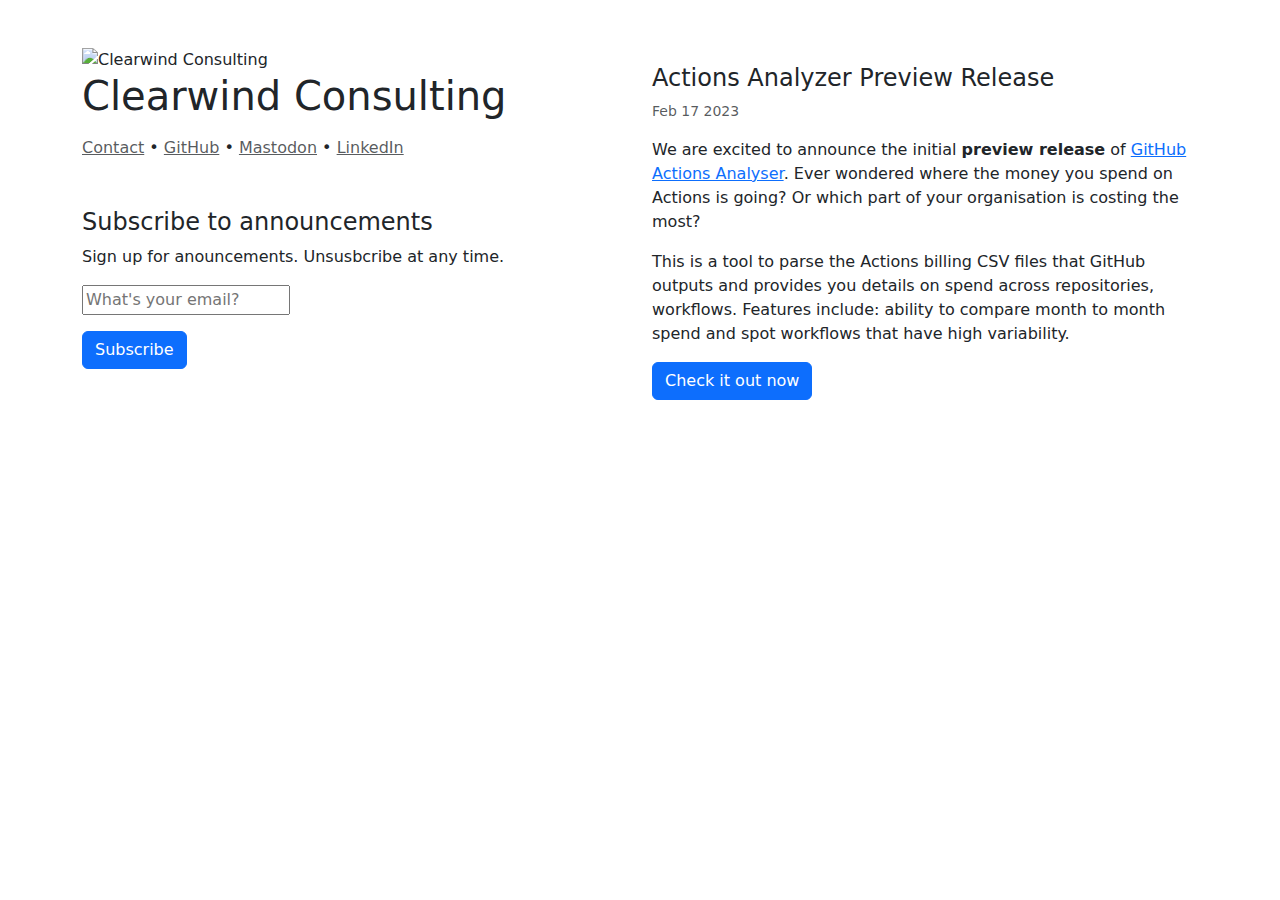
==== docs/index.html @ 3860732d "lower case" ====
<html>
    <head>
      <link rel="stylesheet" href="/static/bootstrap/css/bootstrap.min.css">
      <link rel="stylesheet" href="/static/site.css">
      <script src="/static/site.js"></script>
      <meta name="viewport" content="width=device-width, initial-scale=1">
      <link rel="alternate" type="application/rss+xml" title="feed two" href="/atom.xml"/>
      <link rel="icon" href="/static/logo.png" />
    </head>
    <title>Clearwind Consulting</title>
    <body class="mt-5">
        <div class="container-lg">
          <div class="row mb-2 ">
            <div class="col-sm-6">
              <img src="/static/logo.png" title="Clearwind Consulting" />
              <h1 class="fw-lighter">Clearwind Consulting</h1>
              <div class="mt-3 mb-5">
                <a class="text-muted" href="mailto:andy@clearwind.ca">Contact</a> &bull; 
                <a class="text-muted" href="https://github.com/clearwind-ca">GitHub</a> &bull; 
                <a class="text-muted" href="https://mastodon.social/@andymckay">Mastodon</a> &bull;
                <a class="text-muted" href="https://linkedin.com/in/anmckay">LinkedIn</a>
              </div>

              <div>
                <h4>Subscribe to announcements</h4>
                <div class="card-body">
                  <form id="subscribe">
                    <p>Sign up for anouncements. Unsusbcribe at any time.</p>
                    <input type="text" name="email" placeholder="What's your email?" /><br>
                    <button type="submit" value="Subscribe" class="btn btn-primary mt-3">Subscribe</button>
                  </form>
                </div>
              </div>

            </div>
            <div class="col-sm-6">
              
                <div class="mt-3">
                  <h4><a id="2023-02-17-actions-analyzer-preview-release"></a>Actions Analyzer Preview Release</h4>
                  <p class="form-text">Feb 17 2023</p>
                  <p>We are excited to announce the initial <strong>preview release</strong> of <a href="https://analyser.clearwind.ca/">GitHub Actions Analyser</a>. Ever wondered where the money you spend on Actions is going? Or which part of your organisation is costing the most?</p>
<p>This is a tool to parse the Actions billing CSV files that GitHub outputs and provides you details on spend across repositories, workflows. Features include: ability to compare month to month spend and spot workflows that have high variability. </p>
<p><a class="btn btn-primary" href="https://analyser.clearwind.ca">Check it out now</a></p>
                </div>
              
            </div>

        </div>
      </div>
    </body>
</html>
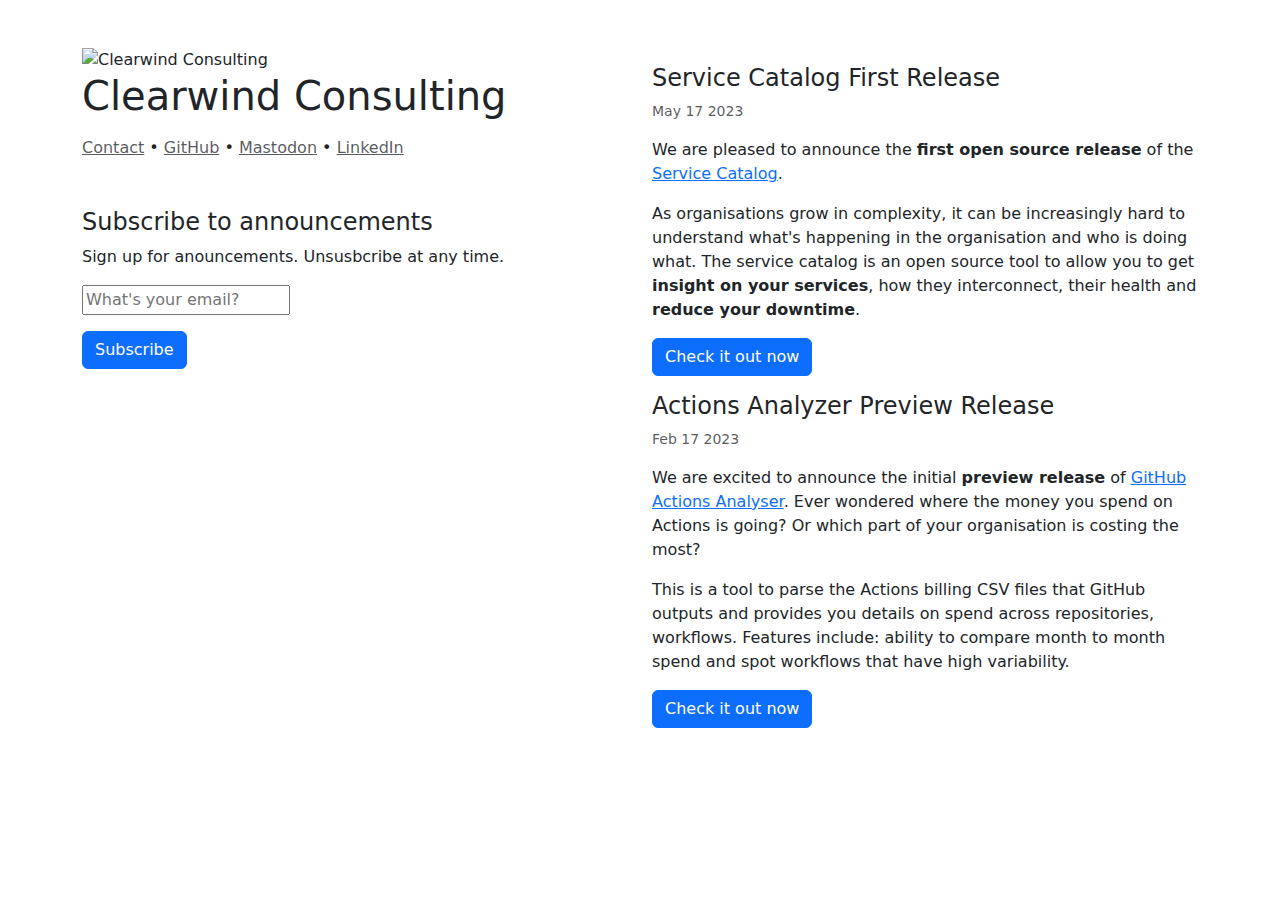
==== commit b179c5e3: "fix up service catalog" ====
--- a/docs/index.html
+++ b/docs/index.html
@@ -36,6 +36,14 @@
             <div class="col-sm-6">
               
                 <div class="mt-3">
+                  <h4><a id="2023-05-17-service-catalog-first-release"></a>Service Catalog First Release</h4>
+                  <p class="form-text">May 17 2023</p>
+                  <p>We are pleased to announce the <strong>first open source release</strong> of the <a href="https://github.com/clearwind-ca/service-catalog">Service Catalog</a>.</p>
+<p>As organisations grow in complexity, it can be increasingly hard to understand what's happening in the organisation and who is doing what. The service catalog is an open source tool to allow you to get <b>insight on your services</b>, how they interconnect, their health and <b>reduce your downtime</b>.</p>
+<p><a class="btn btn-primary" href="https://github.com/clearwind-ca/service-catalog">Check it out now</a></p>
+                </div>
+              
+                <div class="mt-3">
                   <h4><a id="2023-02-17-actions-analyzer-preview-release"></a>Actions Analyzer Preview Release</h4>
                   <p class="form-text">Feb 17 2023</p>
                   <p>We are excited to announce the initial <strong>preview release</strong> of <a href="https://analyser.clearwind.ca/">GitHub Actions Analyser</a>. Ever wondered where the money you spend on Actions is going? Or which part of your organisation is costing the most?</p>
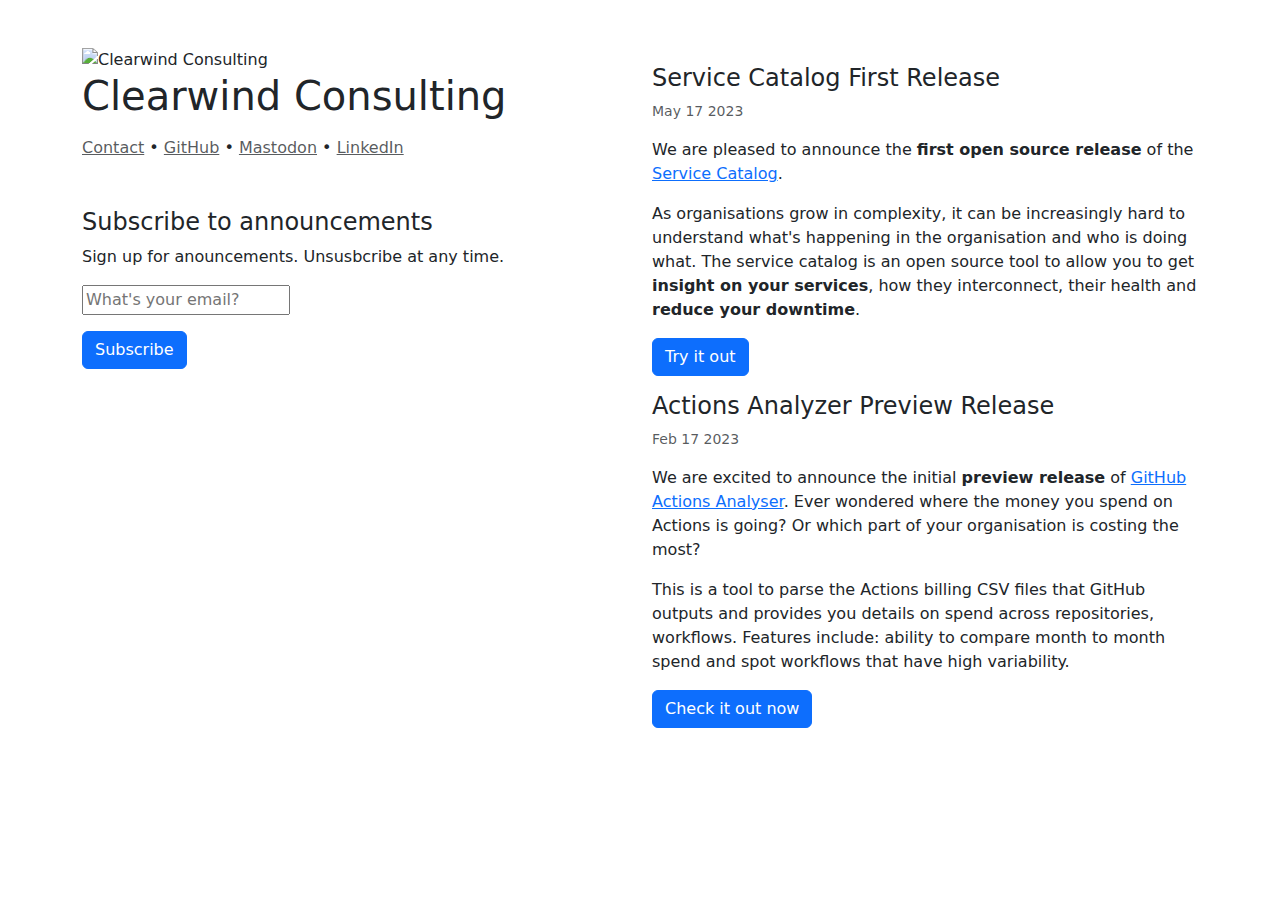
==== commit 526fa63c: "change label" ====
--- a/docs/index.html
+++ b/docs/index.html
@@ -40,7 +40,7 @@
                   <p class="form-text">May 17 2023</p>
                   <p>We are pleased to announce the <strong>first open source release</strong> of the <a href="https://github.com/clearwind-ca/service-catalog">Service Catalog</a>.</p>
 <p>As organisations grow in complexity, it can be increasingly hard to understand what's happening in the organisation and who is doing what. The service catalog is an open source tool to allow you to get <b>insight on your services</b>, how they interconnect, their health and <b>reduce your downtime</b>.</p>
-<p><a class="btn btn-primary" href="https://github.com/clearwind-ca/service-catalog">Check it out now</a></p>
+<p><a class="btn btn-primary" href="https://github.com/clearwind-ca/service-catalog">Try it out</a></p>
                 </div>
               
                 <div class="mt-3">
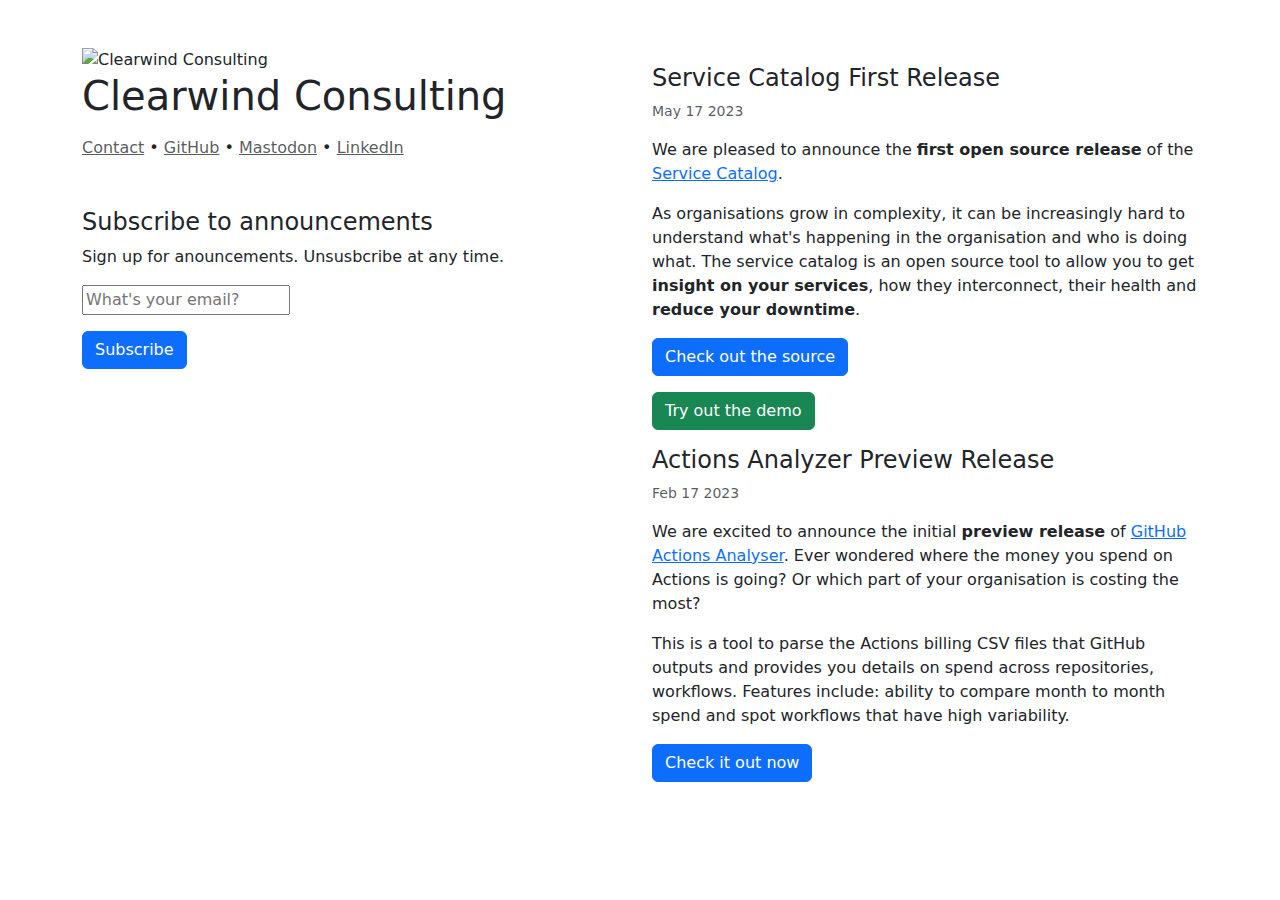
==== commit 165d8ee2: "add in demo link" ====
--- a/docs/index.html
+++ b/docs/index.html
@@ -40,7 +40,8 @@
                   <p class="form-text">May 17 2023</p>
                   <p>We are pleased to announce the <strong>first open source release</strong> of the <a href="https://github.com/clearwind-ca/service-catalog">Service Catalog</a>.</p>
 <p>As organisations grow in complexity, it can be increasingly hard to understand what's happening in the organisation and who is doing what. The service catalog is an open source tool to allow you to get <b>insight on your services</b>, how they interconnect, their health and <b>reduce your downtime</b>.</p>
-<p><a class="btn btn-primary" href="https://github.com/clearwind-ca/service-catalog">Try it out</a></p>
+<p><a class="btn btn-primary" href="https://github.com/clearwind-ca/service-catalog">Check out the source</a></p>
+<p><a class="btn btn-success" href="https://catalog.clearwind.ca">Try out the demo</a></p>
                 </div>
               
                 <div class="mt-3">
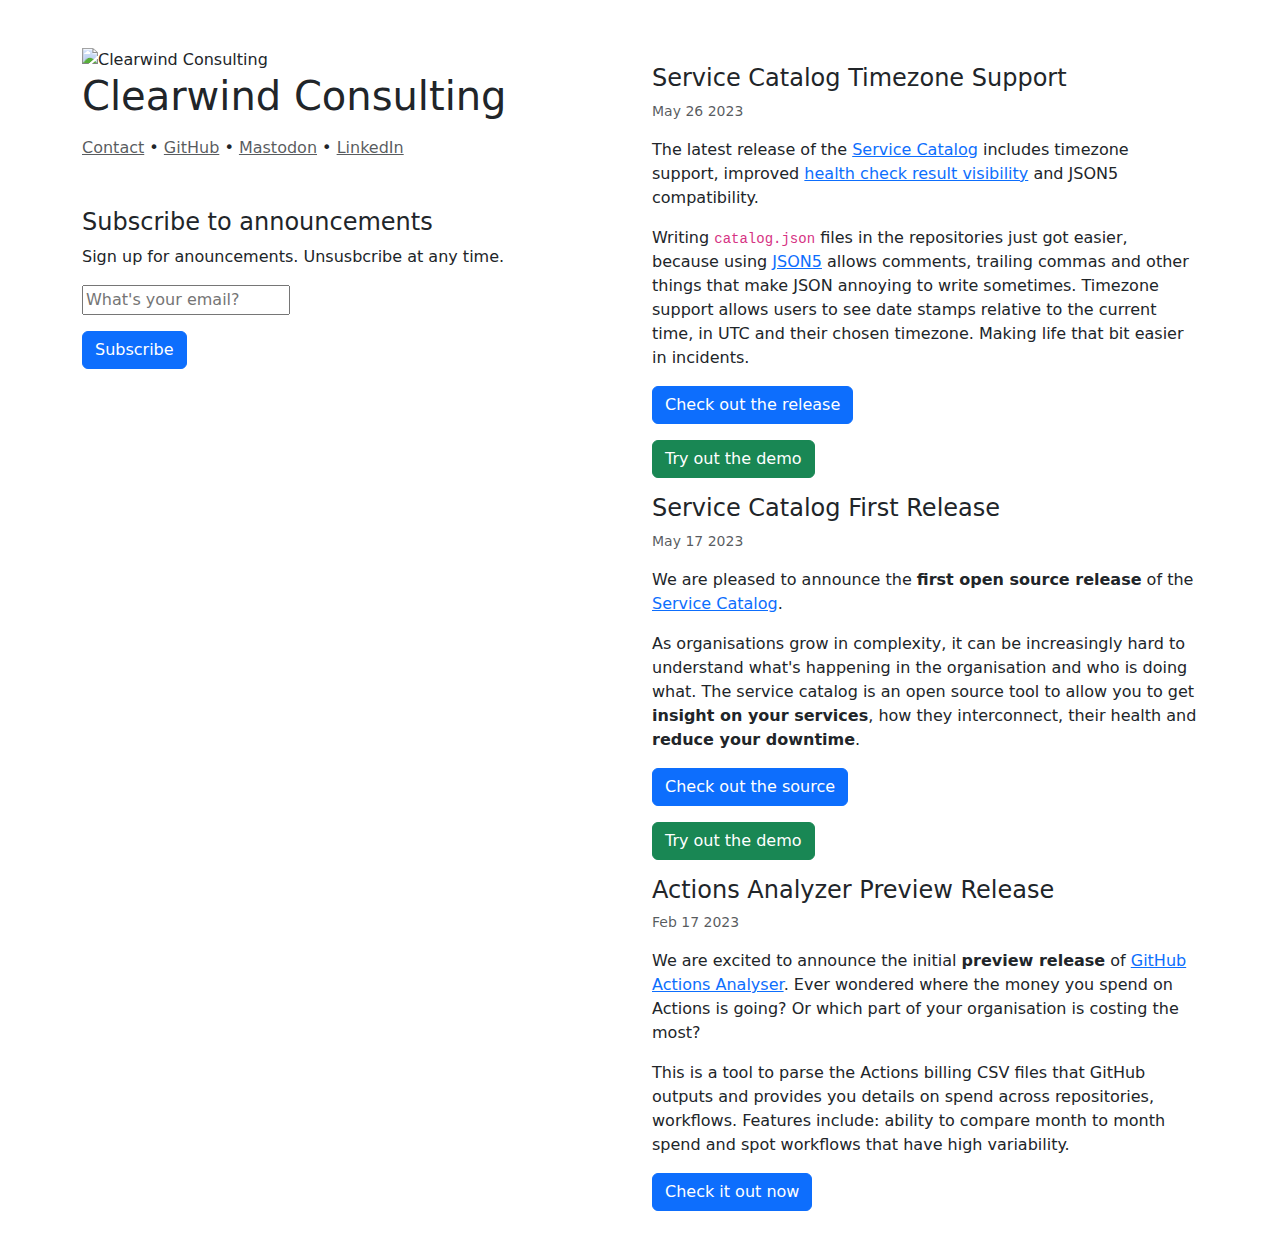
==== commit 6f13618c: "add in timezone support" ====
--- a/docs/index.html
+++ b/docs/index.html
@@ -36,6 +36,15 @@
             <div class="col-sm-6">
               
                 <div class="mt-3">
+                  <h4><a id="2023-05-26-service-catalog-timezone-support"></a>Service Catalog Timezone Support</h4>
+                  <p class="form-text">May 26 2023</p>
+                  <p>The latest release of the <a href="https://github.com/clearwind-ca/service-catalog">Service Catalog</a> includes timezone support, improved <a href="https://github-production-user-asset-6210df.s3.amazonaws.com/74699/241323475-ebe62627-b759-435f-9bf3-5bed05e5b41a.png">health check result visibility</a> and JSON5 compatibility.</p>
+<p>Writing <code>catalog.json</code> files in the repositories just got easier, because using <a href="https://json5.org/">JSON5</a> allows comments, trailing commas and other things that make JSON annoying to write sometimes. Timezone support allows users to see date stamps relative to the current time, in UTC and their chosen timezone. Making life that bit easier in incidents.</p>
+<p><a class="btn btn-primary" href="https://github.com/clearwind-ca/service-catalog/releases/tag/0.1.3">Check out the release</a></p>
+<p><a class="btn btn-success" href="https://catalog.clearwind.ca">Try out the demo</a></p>
+                </div>
+              
+                <div class="mt-3">
                   <h4><a id="2023-05-17-service-catalog-first-release"></a>Service Catalog First Release</h4>
                   <p class="form-text">May 17 2023</p>
                   <p>We are pleased to announce the <strong>first open source release</strong> of the <a href="https://github.com/clearwind-ca/service-catalog">Service Catalog</a>.</p>
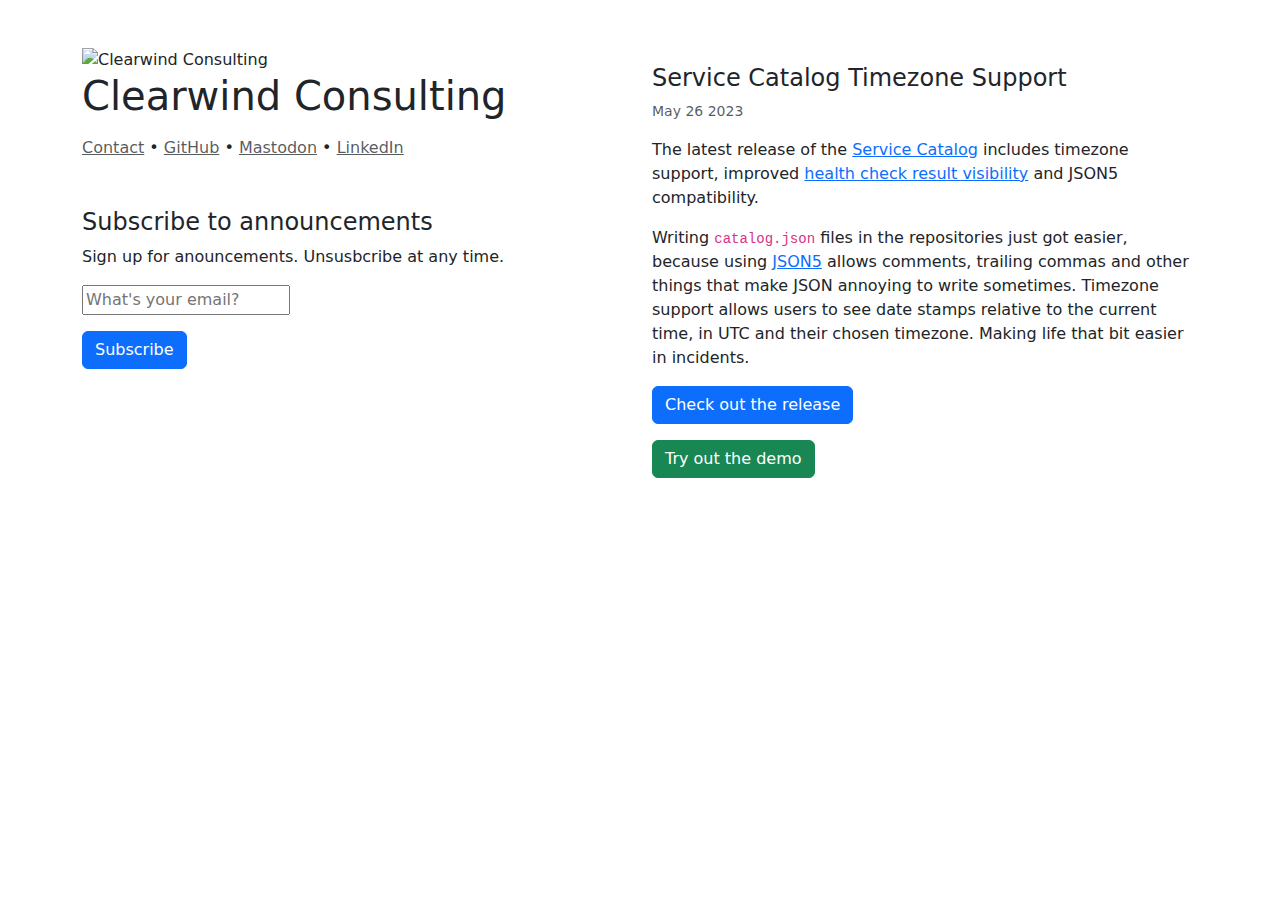
==== commit 0fec328d: "just show 1 on the home page" ====
--- a/docs/index.html
+++ b/docs/index.html
@@ -44,23 +44,6 @@
 <p><a class="btn btn-success" href="https://catalog.clearwind.ca">Try out the demo</a></p>
                 </div>
               
-                <div class="mt-3">
-                  <h4><a id="2023-05-17-service-catalog-first-release"></a>Service Catalog First Release</h4>
-                  <p class="form-text">May 17 2023</p>
-                  <p>We are pleased to announce the <strong>first open source release</strong> of the <a href="https://github.com/clearwind-ca/service-catalog">Service Catalog</a>.</p>
-<p>As organisations grow in complexity, it can be increasingly hard to understand what's happening in the organisation and who is doing what. The service catalog is an open source tool to allow you to get <b>insight on your services</b>, how they interconnect, their health and <b>reduce your downtime</b>.</p>
-<p><a class="btn btn-primary" href="https://github.com/clearwind-ca/service-catalog">Check out the source</a></p>
-<p><a class="btn btn-success" href="https://catalog.clearwind.ca">Try out the demo</a></p>
-                </div>
-              
-                <div class="mt-3">
-                  <h4><a id="2023-02-17-actions-analyzer-preview-release"></a>Actions Analyzer Preview Release</h4>
-                  <p class="form-text">Feb 17 2023</p>
-                  <p>We are excited to announce the initial <strong>preview release</strong> of <a href="https://analyser.clearwind.ca/">GitHub Actions Analyser</a>. Ever wondered where the money you spend on Actions is going? Or which part of your organisation is costing the most?</p>
-<p>This is a tool to parse the Actions billing CSV files that GitHub outputs and provides you details on spend across repositories, workflows. Features include: ability to compare month to month spend and spot workflows that have high variability. </p>
-<p><a class="btn btn-primary" href="https://analyser.clearwind.ca">Check it out now</a></p>
-                </div>
-              
             </div>
 
         </div>
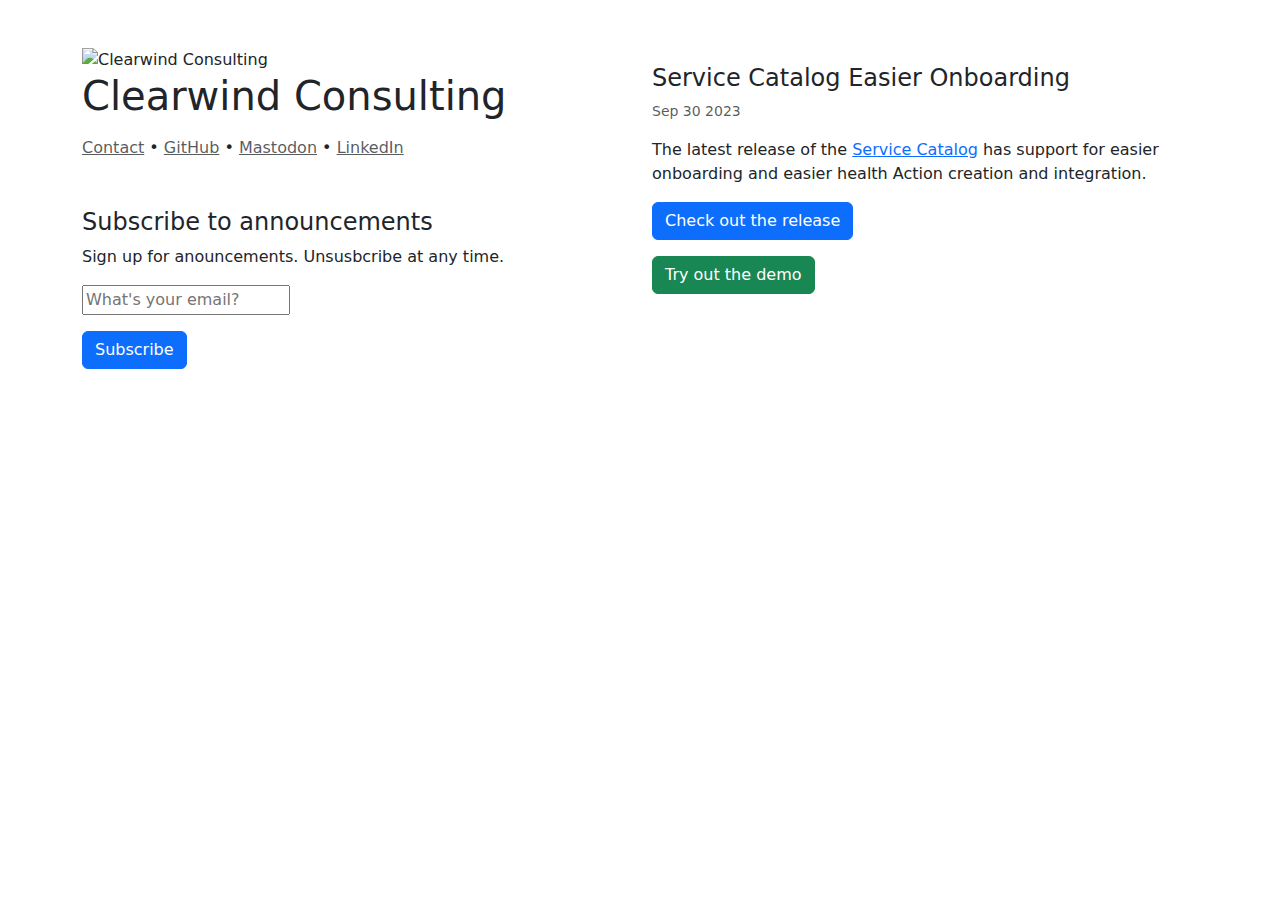
==== commit 550ec41a: "add in service-catalog-onboarding release" ====
--- a/docs/index.html
+++ b/docs/index.html
@@ -36,11 +36,10 @@
             <div class="col-sm-6">
               
                 <div class="mt-3">
-                  <h4><a id="2023-05-26-service-catalog-timezone-support"></a>Service Catalog Timezone Support</h4>
-                  <p class="form-text">May 26 2023</p>
-                  <p>The latest release of the <a href="https://github.com/clearwind-ca/service-catalog">Service Catalog</a> includes timezone support, improved <a href="https://github-production-user-asset-6210df.s3.amazonaws.com/74699/241323475-ebe62627-b759-435f-9bf3-5bed05e5b41a.png">health check result visibility</a> and JSON5 compatibility.</p>
-<p>Writing <code>catalog.json</code> files in the repositories just got easier, because using <a href="https://json5.org/">JSON5</a> allows comments, trailing commas and other things that make JSON annoying to write sometimes. Timezone support allows users to see date stamps relative to the current time, in UTC and their chosen timezone. Making life that bit easier in incidents.</p>
-<p><a class="btn btn-primary" href="https://github.com/clearwind-ca/service-catalog/releases/tag/0.1.3">Check out the release</a></p>
+                  <h4><a id="2023-09-30-service-catalog-easier-onboarding"></a>Service Catalog Easier Onboarding</h4>
+                  <p class="form-text">Sep 30 2023</p>
+                  <p>The latest release of the <a href="https://github.com/clearwind-ca/service-catalog">Service Catalog</a> has support for easier onboarding and easier health Action creation and integration.</p>
+<p><a class="btn btn-primary" href="https://github.com/clearwind-ca/service-catalog/releases/tag/0.1.4">Check out the release</a></p>
 <p><a class="btn btn-success" href="https://catalog.clearwind.ca">Try out the demo</a></p>
                 </div>
               
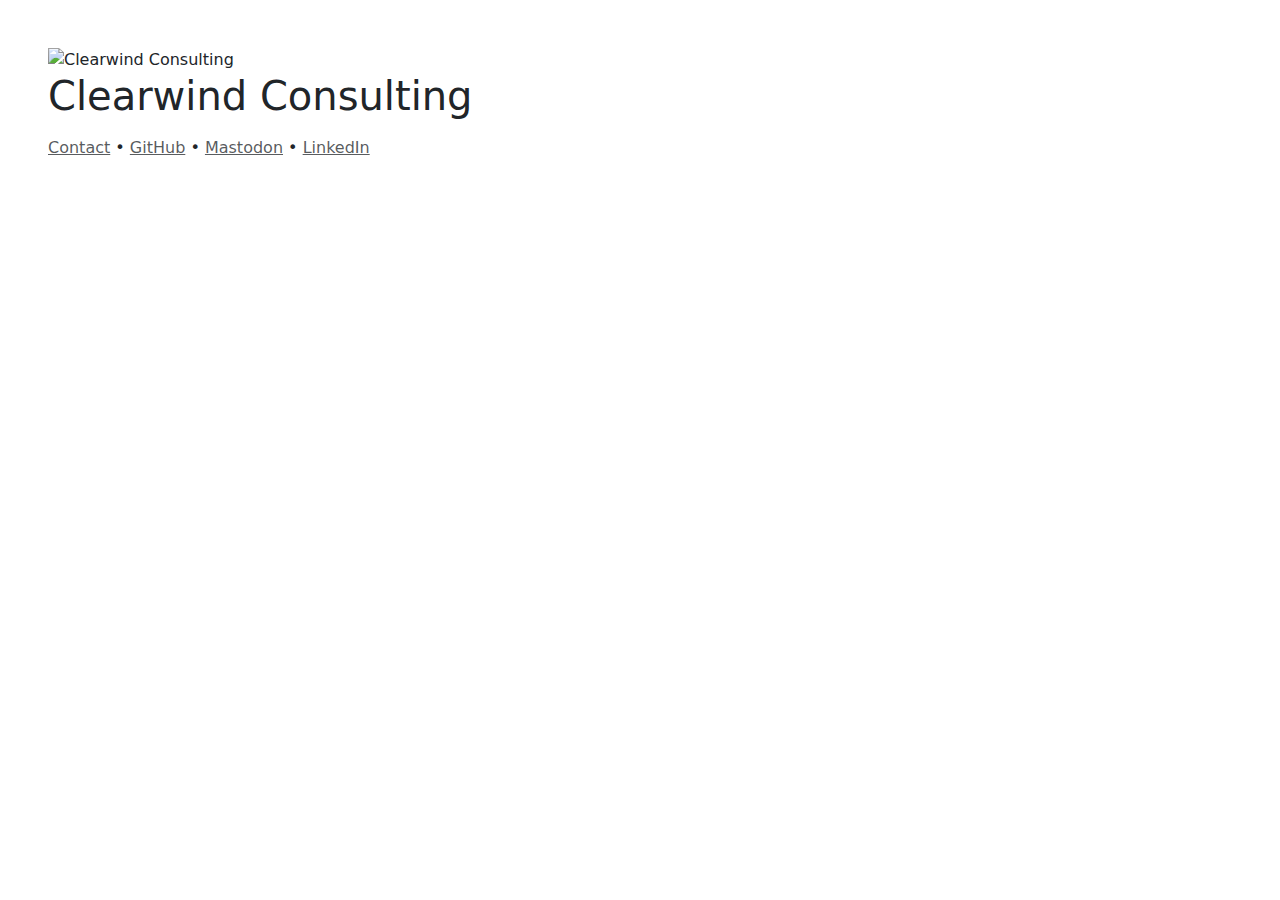
==== commit 090c3bd3: "let's give up on that" ====
--- a/docs/index.html
+++ b/docs/index.html
@@ -8,44 +8,14 @@
       <link rel="icon" href="/static/logo.png" />
     </head>
     <title>Clearwind Consulting</title>
-    <body class="mt-5">
-        <div class="container-lg">
-          <div class="row mb-2 ">
-            <div class="col-sm-6">
-              <img src="/static/logo.png" title="Clearwind Consulting" />
-              <h1 class="fw-lighter">Clearwind Consulting</h1>
-              <div class="mt-3 mb-5">
-                <a class="text-muted" href="mailto:andy@clearwind.ca">Contact</a> &bull; 
-                <a class="text-muted" href="https://github.com/clearwind-ca">GitHub</a> &bull; 
-                <a class="text-muted" href="https://mastodon.social/@andymckay">Mastodon</a> &bull;
-                <a class="text-muted" href="https://linkedin.com/in/anmckay">LinkedIn</a>
-              </div>
-
-              <div>
-                <h4>Subscribe to announcements</h4>
-                <div class="card-body">
-                  <form id="subscribe">
-                    <p>Sign up for anouncements. Unsusbcribe at any time.</p>
-                    <input type="text" name="email" placeholder="What's your email?" /><br>
-                    <button type="submit" value="Subscribe" class="btn btn-primary mt-3">Subscribe</button>
-                  </form>
-                </div>
-              </div>
-
-            </div>
-            <div class="col-sm-6">
-              
-                <div class="mt-3">
-                  <h4><a id="2023-09-30-service-catalog-easier-onboarding"></a>Service Catalog Easier Onboarding</h4>
-                  <p class="form-text">Sep 30 2023</p>
-                  <p>The latest release of the <a href="https://github.com/clearwind-ca/service-catalog">Service Catalog</a> has support for easier onboarding and easier health Action creation and integration.</p>
-<p><a class="btn btn-primary" href="https://github.com/clearwind-ca/service-catalog/releases/tag/0.1.4">Check out the release</a></p>
-<p><a class="btn btn-success" href="https://catalog.clearwind.ca">Try out the demo</a></p>
-                </div>
-              
-            </div>
-
-        </div>
+    <body class="m-5">
+      <img src="/static/logo.png" title="Clearwind Consulting" />
+      <h1 class="fw-lighter">Clearwind Consulting</h1>
+      <div class="mt-3 mb-5">
+        <a class="text-muted" href="mailto:andy@clearwind.ca">Contact</a> &bull; 
+        <a class="text-muted" href="https://github.com/clearwind-ca">GitHub</a> &bull; 
+        <a class="text-muted" href="https://mastodon.social/@andymckay">Mastodon</a> &bull;
+        <a class="text-muted" href="https://linkedin.com/in/anmckay">LinkedIn</a>
       </div>
     </body>
 </html>